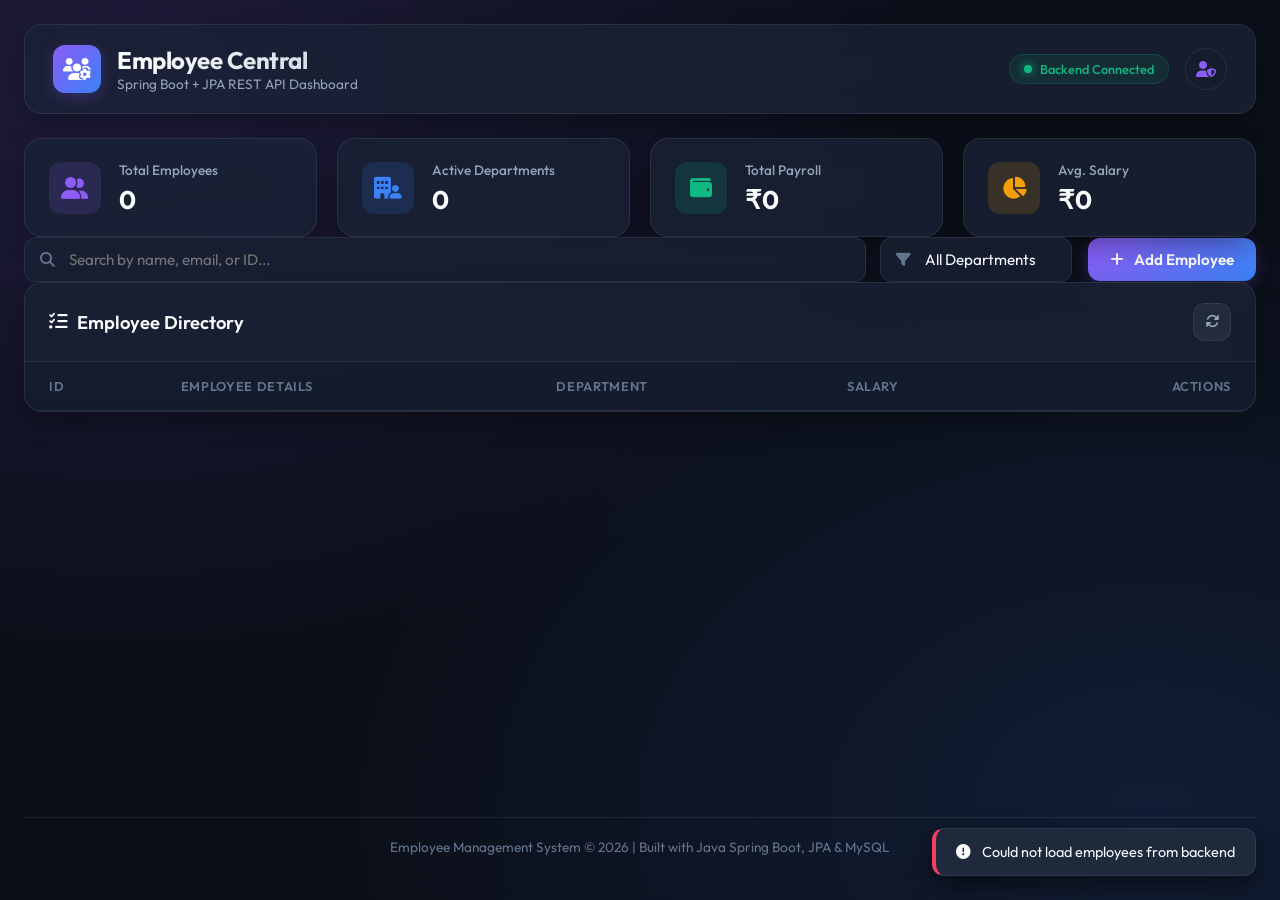
==== src/main/resources/static/index.html @ af94f106 "Initial commit: Employee Management System REST API & Web UI Dashboard" ====
<!DOCTYPE html>
<html lang="en">
<head>
    <meta charset="UTF-8">
    <meta name="viewport" content="width=device-width, initial-scale=1.0">
    <title>Employee Management System | Admin Dashboard</title>
    <meta name="description" content="Manage company employees, departments, and payroll with real-time REST API integration.">
    <!-- Google Fonts -->
    <link rel="preconnect" href="https://fonts.googleapis.com">
    <link rel="preconnect" href="https://fonts.gstatic.com" crossorigin>
    <link href="https://fonts.googleapis.com/css2?family=Outfit:wght@300;400;500;600;700&display=swap" rel="stylesheet">
    <!-- FontAwesome Icons -->
    <link rel="stylesheet" href="https://cdnjs.cloudflare.com/ajax/libs/font-awesome/6.4.0/css/all.min.css">
    <!-- Custom CSS -->
    <link rel="stylesheet" href="styles.css">
</head>
<body>
    <div class="app-container">
        <!-- Top Navbar -->
        <header class="navbar">
            <div class="brand">
                <div class="brand-icon">
                    <i class="fa-solid fa-users-gear"></i>
                </div>
                <div class="brand-text">
                    <h1>Employee Central</h1>
                    <p>Spring Boot + JPA REST API Dashboard</p>
                </div>
            </div>
            <div class="user-profile">
                <div class="status-indicator">
                    <span class="pulse-dot"></span>
                    <span class="status-text">Backend Connected</span>
                </div>
                <div class="avatar">
                    <i class="fa-solid fa-user-shield"></i>
                </div>
            </div>
        </header>

        <!-- Main Content -->
        <main class="main-content">
            <!-- Stats Dashboard Banner -->
            <section class="stats-grid">
                <div class="stat-card">
                    <div class="stat-icon purple">
                        <i class="fa-solid fa-user-group"></i>
                    </div>
                    <div class="stat-info">
                        <span class="stat-label">Total Employees</span>
                        <h3 id="statTotalEmployees" class="stat-value">0</h3>
                    </div>
                </div>
                <div class="stat-card">
                    <div class="stat-icon blue">
                        <i class="fa-solid fa-building-user"></i>
                    </div>
                    <div class="stat-info">
                        <span class="stat-label">Active Departments</span>
                        <h3 id="statDepartments" class="stat-value">0</h3>
                    </div>
                </div>
                <div class="stat-card">
                    <div class="stat-icon green">
                        <i class="fa-solid fa-wallet"></i>
                    </div>
                    <div class="stat-info">
                        <span class="stat-label">Total Payroll</span>
                        <h3 id="statTotalPayroll" class="stat-value">₹0</h3>
                    </div>
                </div>
                <div class="stat-card">
                    <div class="stat-icon orange">
                        <i class="fa-solid fa-chart-pie"></i>
                    </div>
                    <div class="stat-info">
                        <span class="stat-label">Avg. Salary</span>
                        <h3 id="statAvgSalary" class="stat-value">₹0</h3>
                    </div>
                </div>
            </section>

            <!-- Control Bar (Filter & Add Button) -->
            <section class="control-bar">
                <div class="search-filter-group">
                    <div class="search-box">
                        <i class="fa-solid fa-magnifying-glass"></i>
                        <input type="text" id="searchInput" placeholder="Search by name, email, or ID...">
                    </div>
                    <div class="select-box">
                        <i class="fa-solid fa-filter"></i>
                        <select id="departmentFilter">
                            <option value="ALL">All Departments</option>
                            <option value="IT">IT</option>
                            <option value="HR">HR</option>
                            <option value="Finance">Finance</option>
                            <option value="Marketing">Marketing</option>
                            <option value="Engineering">Engineering</option>
                            <option value="Sales">Sales</option>
                        </select>
                    </div>
                </div>
                <button id="openAddModalBtn" class="btn btn-primary">
                    <i class="fa-solid fa-plus"></i>
                    <span>Add Employee</span>
                </button>
            </section>

            <!-- Table Card Container -->
            <section class="table-card">
                <div class="table-header">
                    <h2><i class="fa-solid fa-list-check"></i> Employee Directory</h2>
                    <button id="refreshBtn" class="btn-icon" title="Refresh Data">
                        <i class="fa-solid fa-arrows-rotate"></i>
                    </button>
                </div>
                <div class="table-responsive">
                    <table class="data-table">
                        <thead>
                            <tr>
                                <th>ID</th>
                                <th>Employee Details</th>
                                <th>Department</th>
                                <th>Salary</th>
                                <th class="text-right">Actions</th>
                            </tr>
                        </thead>
                        <tbody id="employeeTableBody">
                            <!-- Table Rows rendered dynamically via app.js -->
                        </tbody>
                    </table>
                    <div id="emptyState" class="empty-state hidden">
                        <div class="empty-icon">
                            <i class="fa-solid fa-folder-open"></i>
                        </div>
                        <h3>No Employees Found</h3>
                        <p>No records match your search or filter criteria. Click "Add Employee" to create one.</p>
                    </div>
                </div>
            </section>
        </main>

        <!-- Footer -->
        <footer class="footer">
            <p>Employee Management System &copy; 2026 | Built with Java Spring Boot, JPA & MySQL</p>
        </footer>
    </div>

    <!-- Modal Form (Add / Edit Employee) -->
    <div id="employeeModal" class="modal-backdrop hidden">
        <div class="modal-card">
            <div class="modal-header">
                <h3 id="modalTitle"><i class="fa-solid fa-user-plus"></i> Add New Employee</h3>
                <button id="closeModalBtn" class="close-btn">&times;</button>
            </div>
            <form id="employeeForm">
                <input type="hidden" id="empId">
                <div class="modal-body">
                    <div class="form-group">
                        <label for="empName"><i class="fa-solid fa-user"></i> Full Name</label>
                        <input type="text" id="empName" placeholder="e.g. Rahul Sharma" required>
                    </div>
                    <div class="form-group">
                        <label for="empEmail"><i class="fa-solid fa-envelope"></i> Email Address</label>
                        <input type="email" id="empEmail" placeholder="e.g. rahul@gmail.com" required>
                    </div>
                    <div class="form-row">
                        <div class="form-group">
                            <label for="empDepartment"><i class="fa-solid fa-building"></i> Department</label>
                            <select id="empDepartment" required>
                                <option value="" disabled selected>Select Department</option>
                                <option value="IT">IT</option>
                                <option value="HR">HR</option>
                                <option value="Finance">Finance</option>
                                <option value="Marketing">Marketing</option>
                                <option value="Engineering">Engineering</option>
                                <option value="Sales">Sales</option>
                            </select>
                        </div>
                        <div class="form-group">
                            <label for="empSalary"><i class="fa-solid fa-indian-rupee-sign"></i> Salary (₹)</label>
                            <input type="number" id="empSalary" placeholder="e.g. 50000" min="0" step="500" required>
                        </div>
                    </div>
                </div>
                <div class="modal-footer">
                    <button type="button" id="cancelModalBtn" class="btn btn-secondary">Cancel</button>
                    <button type="submit" id="saveEmployeeBtn" class="btn btn-primary">
                        <i class="fa-solid fa-floppy-disk"></i> Save Employee
                    </button>
                </div>
            </form>
        </div>
    </div>

    <!-- Confirm Delete Modal -->
    <div id="deleteModal" class="modal-backdrop hidden">
        <div class="modal-card modal-sm">
            <div class="modal-header danger">
                <h3><i class="fa-solid fa-triangle-exclamation"></i> Confirm Delete</h3>
                <button id="closeDeleteModalBtn" class="close-btn">&times;</button>
            </div>
            <div class="modal-body">
                <p>Are you sure you want to delete <strong id="deleteEmpName">Employee</strong>?</p>
                <p class="sub-text">This action cannot be undone.</p>
            </div>
            <div class="modal-footer">
                <button id="cancelDeleteBtn" class="btn btn-secondary">Cancel</button>
                <button id="confirmDeleteBtn" class="btn btn-danger">
                    <i class="fa-solid fa-trash-can"></i> Delete
                </button>
            </div>
        </div>
    </div>

    <!-- Toast Notifications Container -->
    <div id="toastContainer" class="toast-container"></div>

    <!-- Application Script -->
    <script src="app.js"></script>
</body>
</html>
---- src/main/resources/static/styles.css ----
/* Root Variables & Color Tokens */
:root {
    --bg-primary: #0b0f19;
    --bg-surface: #151c2c;
    --bg-card: rgba(26, 35, 54, 0.75);
    --border-color: rgba(255, 255, 255, 0.08);
    --border-focus: #8b5cf6;
    
    --text-primary: #f8fafc;
    --text-secondary: #94a3b8;
    --text-muted: #64748b;

    --accent-purple: #8b5cf6;
    --accent-purple-glow: rgba(139, 92, 246, 0.25);
    --accent-blue: #3b82f6;
    --accent-green: #10b981;
    --accent-orange: #f59e0b;
    --accent-rose: #f43f5e;

    --radius-sm: 8px;
    --radius-md: 12px;
    --radius-lg: 18px;
    --radius-full: 9999px;

    --transition: all 0.25s cubic-bezier(0.4, 0, 0.2, 1);
    --shadow-card: 0 10px 30px -5px rgba(0, 0, 0, 0.4);
    --glass-backdrop: blur(16px);
}

/* Reset & Global Styles */
* {
    margin: 0;
    padding: 0;
    box-sizing: border-box;
}

body {
    font-family: 'Outfit', -apple-system, BlinkMacSystemFont, sans-serif;
    background-color: var(--bg-primary);
    background-image: 
        radial-gradient(at 10% 10%, rgba(139, 92, 246, 0.15) 0px, transparent 50%),
        radial-gradient(at 90% 90%, rgba(59, 130, 246, 0.12) 0px, transparent 50%);
    background-attachment: fixed;
    color: var(--text-primary);
    min-height: 100vh;
    display: flex;
    flex-direction: column;
}

/* Layout Container */
.app-container {
    max-width: 1280px;
    margin: 0 auto;
    width: 100%;
    padding: 24px;
    display: flex;
    flex-direction: column;
    gap: 24px;
    flex: 1;
}

/* Header & Navbar */
.navbar {
    display: flex;
    justify-content: space-between;
    align-items: center;
    padding: 20px 28px;
    background: var(--bg-card);
    backdrop-filter: var(--glass-backdrop);
    border: 1px solid var(--border-color);
    border-radius: var(--radius-lg);
    box-shadow: var(--shadow-card);
}

.brand {
    display: flex;
    align-items: center;
    gap: 16px;
}

.brand-icon {
    width: 48px;
    height: 48px;
    background: linear-gradient(135deg, var(--accent-purple), var(--accent-blue));
    border-radius: var(--radius-md);
    display: flex;
    align-items: center;
    justify-content: center;
    font-size: 22px;
    color: #fff;
    box-shadow: 0 4px 15px var(--accent-purple-glow);
}

.brand-text h1 {
    font-size: 1.5rem;
    font-weight: 700;
    letter-spacing: -0.02em;
    background: linear-gradient(135deg, #ffffff, #cbd5e1);
    -webkit-background-clip: text;
    -webkit-text-fill-color: transparent;
}

.brand-text p {
    font-size: 0.85rem;
    color: var(--text-secondary);
}

.user-profile {
    display: flex;
    align-items: center;
    gap: 16px;
}

.status-indicator {
    display: flex;
    align-items: center;
    gap: 8px;
    background: rgba(16, 185, 129, 0.1);
    border: 1px solid rgba(16, 185, 129, 0.2);
    padding: 6px 14px;
    border-radius: var(--radius-full);
}

.pulse-dot {
    width: 8px;
    height: 8px;
    background-color: var(--accent-green);
    border-radius: 50%;
    box-shadow: 0 0 10px var(--accent-green);
    animation: pulse 2s infinite;
}

@keyframes pulse {
    0% { transform: scale(0.95); box-shadow: 0 0 0 0 rgba(16, 185, 129, 0.7); }
    70% { transform: scale(1); box-shadow: 0 0 0 8px rgba(16, 185, 129, 0); }
    100% { transform: scale(0.95); box-shadow: 0 0 0 0 rgba(16, 185, 129, 0); }
}

.status-text {
    font-size: 0.8rem;
    font-weight: 500;
    color: var(--accent-green);
}

.avatar {
    width: 42px;
    height: 42px;
    border-radius: 50%;
    background: var(--bg-surface);
    border: 1px solid var(--border-color);
    display: flex;
    align-items: center;
    justify-content: center;
    color: var(--accent-purple);
}

/* Statistics Grid */
.stats-grid {
    display: grid;
    grid-template-columns: repeat(auto-fit, minmax(240px, 1fr));
    gap: 20px;
}

.stat-card {
    background: var(--bg-card);
    backdrop-filter: var(--glass-backdrop);
    border: 1px solid var(--border-color);
    border-radius: var(--radius-lg);
    padding: 20px 24px;
    display: flex;
    align-items: center;
    gap: 18px;
    box-shadow: var(--shadow-card);
    transition: var(--transition);
}

.stat-card:hover {
    transform: translateY(-3px);
    border-color: rgba(255, 255, 255, 0.18);
}

.stat-icon {
    width: 52px;
    height: 52px;
    border-radius: var(--radius-md);
    display: flex;
    align-items: center;
    justify-content: center;
    font-size: 22px;
}

.stat-icon.purple { background: rgba(139, 92, 246, 0.15); color: var(--accent-purple); }
.stat-icon.blue { background: rgba(59, 130, 246, 0.15); color: var(--accent-blue); }
.stat-icon.green { background: rgba(16, 185, 129, 0.15); color: var(--accent-green); }
.stat-icon.orange { background: rgba(245, 158, 11, 0.15); color: var(--accent-orange); }

.stat-label {
    font-size: 0.85rem;
    color: var(--text-secondary);
    font-weight: 500;
}

.stat-value {
    font-size: 1.6rem;
    font-weight: 700;
    color: var(--text-primary);
    margin-top: 4px;
}

/* Control Bar (Search & Action Buttons) */
.control-bar {
    display: flex;
    justify-content: space-between;
    align-items: center;
    gap: 16px;
    flex-wrap: wrap;
}

.search-filter-group {
    display: flex;
    align-items: center;
    gap: 14px;
    flex: 1;
    min-width: 300px;
}

.search-box, .select-box {
    position: relative;
    display: flex;
    align-items: center;
}

.search-box {
    flex: 1;
}

.search-box i, .select-box i {
    position: absolute;
    left: 16px;
    color: var(--text-muted);
    font-size: 15px;
    pointer-events: none;
}

.search-box input, .select-box select {
    width: 100%;
    padding: 12px 16px 12px 44px;
    background: var(--bg-card);
    border: 1px solid var(--border-color);
    border-radius: var(--radius-md);
    color: var(--text-primary);
    font-family: inherit;
    font-size: 0.95rem;
    outline: none;
    transition: var(--transition);
}

.select-box select {
    appearance: none;
    cursor: pointer;
    padding-right: 36px;
    min-width: 180px;
}

.search-box input:focus, .select-box select:focus {
    border-color: var(--border-focus);
    box-shadow: 0 0 0 3px var(--accent-purple-glow);
}

/* Buttons */
.btn {
    padding: 12px 22px;
    border-radius: var(--radius-md);
    font-family: inherit;
    font-size: 0.95rem;
    font-weight: 600;
    cursor: pointer;
    display: inline-flex;
    align-items: center;
    gap: 10px;
    border: none;
    transition: var(--transition);
}

.btn-primary {
    background: linear-gradient(135deg, var(--accent-purple), var(--accent-blue));
    color: #ffffff;
    box-shadow: 0 4px 15px var(--accent-purple-glow);
}

.btn-primary:hover {
    opacity: 0.92;
    transform: translateY(-1px);
}

.btn-secondary {
    background: rgba(255, 255, 255, 0.08);
    color: var(--text-primary);
    border: 1px solid var(--border-color);
}

.btn-secondary:hover {
    background: rgba(255, 255, 255, 0.12);
}

.btn-danger {
    background: var(--accent-rose);
    color: #ffffff;
}

.btn-danger:hover {
    opacity: 0.9;
}

.btn-icon {
    width: 38px;
    height: 38px;
    border-radius: var(--radius-md);
    background: rgba(255, 255, 255, 0.06);
    border: 1px solid var(--border-color);
    color: var(--text-secondary);
    display: flex;
    align-items: center;
    justify-content: center;
    cursor: pointer;
    transition: var(--transition);
}

.btn-icon:hover {
    background: rgba(255, 255, 255, 0.12);
    color: var(--text-primary);
}

/* Action Buttons inside Table */
.action-btn {
    width: 32px;
    height: 32px;
    border-radius: var(--radius-sm);
    border: none;
    display: inline-flex;
    align-items: center;
    justify-content: center;
    cursor: pointer;
    font-size: 13px;
    transition: var(--transition);
    margin-left: 6px;
}

.action-btn.edit {
    background: rgba(59, 130, 246, 0.15);
    color: var(--accent-blue);
}

.action-btn.edit:hover {
    background: var(--accent-blue);
    color: #fff;
}

.action-btn.delete {
    background: rgba(244, 63, 94, 0.15);
    color: var(--accent-rose);
}

.action-btn.delete:hover {
    background: var(--accent-rose);
    color: #fff;
}

/* Employee Data Table */
.table-card {
    background: var(--bg-card);
    backdrop-filter: var(--glass-backdrop);
    border: 1px solid var(--border-color);
    border-radius: var(--radius-lg);
    box-shadow: var(--shadow-card);
    overflow: hidden;
}

.table-header {
    padding: 20px 24px;
    border-bottom: 1px solid var(--border-color);
    display: flex;
    justify-content: space-between;
    align-items: center;
}

.table-header h2 {
    font-size: 1.15rem;
    font-weight: 600;
    display: flex;
    align-items: center;
    gap: 10px;
    color: var(--text-primary);
}

.table-responsive {
    overflow-x: auto;
}

.data-table {
    width: 100%;
    border-collapse: collapse;
    text-align: left;
}

.data-table th, .data-table td {
    padding: 16px 24px;
    border-bottom: 1px solid var(--border-color);
}

.data-table th {
    font-size: 0.8rem;
    text-transform: uppercase;
    letter-spacing: 0.05em;
    color: var(--text-muted);
    font-weight: 600;
    background: rgba(15, 23, 42, 0.4);
}

.data-table tr:last-child td {
    border-bottom: none;
}

.data-table tbody tr {
    transition: var(--transition);
}

.data-table tbody tr:hover {
    background: rgba(255, 255, 255, 0.03);
}

.emp-info {
    display: flex;
    flex-direction: column;
}

.emp-name {
    font-weight: 600;
    color: var(--text-primary);
}

.emp-email {
    font-size: 0.85rem;
    color: var(--text-secondary);
}

.badge-dept {
    display: inline-block;
    padding: 4px 12px;
    border-radius: var(--radius-full);
    font-size: 0.8rem;
    font-weight: 600;
    background: rgba(139, 92, 246, 0.15);
    color: var(--accent-purple);
    border: 1px solid rgba(139, 92, 246, 0.3);
}

.badge-dept.IT { background: rgba(59, 130, 246, 0.15); color: #60a5fa; border-color: rgba(59, 130, 246, 0.3); }
.badge-dept.HR { background: rgba(236, 72, 153, 0.15); color: #f472b6; border-color: rgba(236, 72, 153, 0.3); }
.badge-dept.Finance { background: rgba(16, 185, 129, 0.15); color: #34d399; border-color: rgba(16, 185, 129, 0.3); }
.badge-dept.Marketing { background: rgba(245, 158, 11, 0.15); color: #fbbf24; border-color: rgba(245, 158, 11, 0.3); }

.salary-text {
    font-weight: 600;
    color: var(--text-primary);
}

.text-right {
    text-align: right;
}

/* Empty State */
.empty-state {
    padding: 60px 20px;
    text-align: center;
}

.empty-state.hidden {
    display: none;
}

.empty-icon {
    font-size: 48px;
    color: var(--text-muted);
    margin-bottom: 14px;
}

.empty-state h3 {
    font-size: 1.2rem;
    margin-bottom: 6px;
}

.empty-state p {
    font-size: 0.9rem;
    color: var(--text-secondary);
    max-width: 400px;
    margin: 0 auto;
}

/* Modal Dialog */
.modal-backdrop {
    position: fixed;
    top: 0;
    left: 0;
    width: 100vw;
    height: 100vh;
    background: rgba(11, 15, 25, 0.75);
    backdrop-filter: blur(8px);
    display: flex;
    align-items: center;
    justify-content: center;
    z-index: 1000;
    padding: 20px;
    opacity: 1;
    transition: var(--transition);
}

.modal-backdrop.hidden {
    opacity: 0;
    pointer-events: none;
}

.modal-card {
    background: #192238;
    border: 1px solid var(--border-color);
    border-radius: var(--radius-lg);
    width: 100%;
    max-width: 520px;
    box-shadow: 0 25px 50px -12px rgba(0, 0, 0, 0.6);
    transform: scale(1);
    transition: var(--transition);
    overflow: hidden;
}

.modal-card.modal-sm {
    max-width: 420px;
}

.modal-backdrop.hidden .modal-card {
    transform: scale(0.95);
}

.modal-header {
    padding: 20px 24px;
    border-bottom: 1px solid var(--border-color);
    display: flex;
    justify-content: space-between;
    align-items: center;
}

.modal-header.danger {
    border-bottom-color: rgba(244, 63, 94, 0.2);
}

.modal-header h3 {
    font-size: 1.15rem;
    font-weight: 600;
    display: flex;
    align-items: center;
    gap: 10px;
}

.close-btn {
    background: none;
    border: none;
    color: var(--text-muted);
    font-size: 24px;
    cursor: pointer;
    line-height: 1;
}

.close-btn:hover {
    color: var(--text-primary);
}

.modal-body {
    padding: 24px;
    display: flex;
    flex-direction: column;
    gap: 18px;
}

.form-group {
    display: flex;
    flex-direction: column;
    gap: 8px;
}

.form-row {
    display: grid;
    grid-template-columns: 1fr 1fr;
    gap: 16px;
}

.form-group label {
    font-size: 0.85rem;
    font-weight: 500;
    color: var(--text-secondary);
    display: flex;
    align-items: center;
    gap: 8px;
}

.form-group input, .form-group select {
    width: 100%;
    padding: 12px 14px;
    background: var(--bg-primary);
    border: 1px solid var(--border-color);
    border-radius: var(--radius-md);
    color: var(--text-primary);
    font-family: inherit;
    font-size: 0.95rem;
    outline: none;
    transition: var(--transition);
}

.form-group input:focus, .form-group select:focus {
    border-color: var(--border-focus);
    box-shadow: 0 0 0 3px var(--accent-purple-glow);
}

.modal-footer {
    padding: 18px 24px;
    background: rgba(15, 23, 42, 0.4);
    border-top: 1px solid var(--border-color);
    display: flex;
    justify-content: flex-end;
    gap: 12px;
}

.sub-text {
    font-size: 0.85rem;
    color: var(--text-muted);
    margin-top: 6px;
}

/* Toast Notifications */
.toast-container {
    position: fixed;
    bottom: 24px;
    right: 24px;
    display: flex;
    flex-direction: column;
    gap: 12px;
    z-index: 1100;
}

.toast {
    display: flex;
    align-items: center;
    gap: 12px;
    padding: 14px 20px;
    background: #1e293b;
    border: 1px solid var(--border-color);
    border-radius: var(--radius-md);
    box-shadow: 0 10px 25px rgba(0, 0, 0, 0.5);
    color: var(--text-primary);
    font-size: 0.9rem;
    animation: slideIn 0.3s ease-out forwards;
}

.toast.success { border-left: 4px solid var(--accent-green); }
.toast.error { border-left: 4px solid var(--accent-rose); }
.toast.info { border-left: 4px solid var(--accent-blue); }

@keyframes slideIn {
    from { transform: translateX(100%); opacity: 0; }
    to { transform: translateX(0); opacity: 1; }
}

/* Footer */
.footer {
    text-align: center;
    padding: 20px 0;
    color: var(--text-muted);
    font-size: 0.85rem;
    border-top: 1px solid var(--border-color);
    margin-top: auto;
}
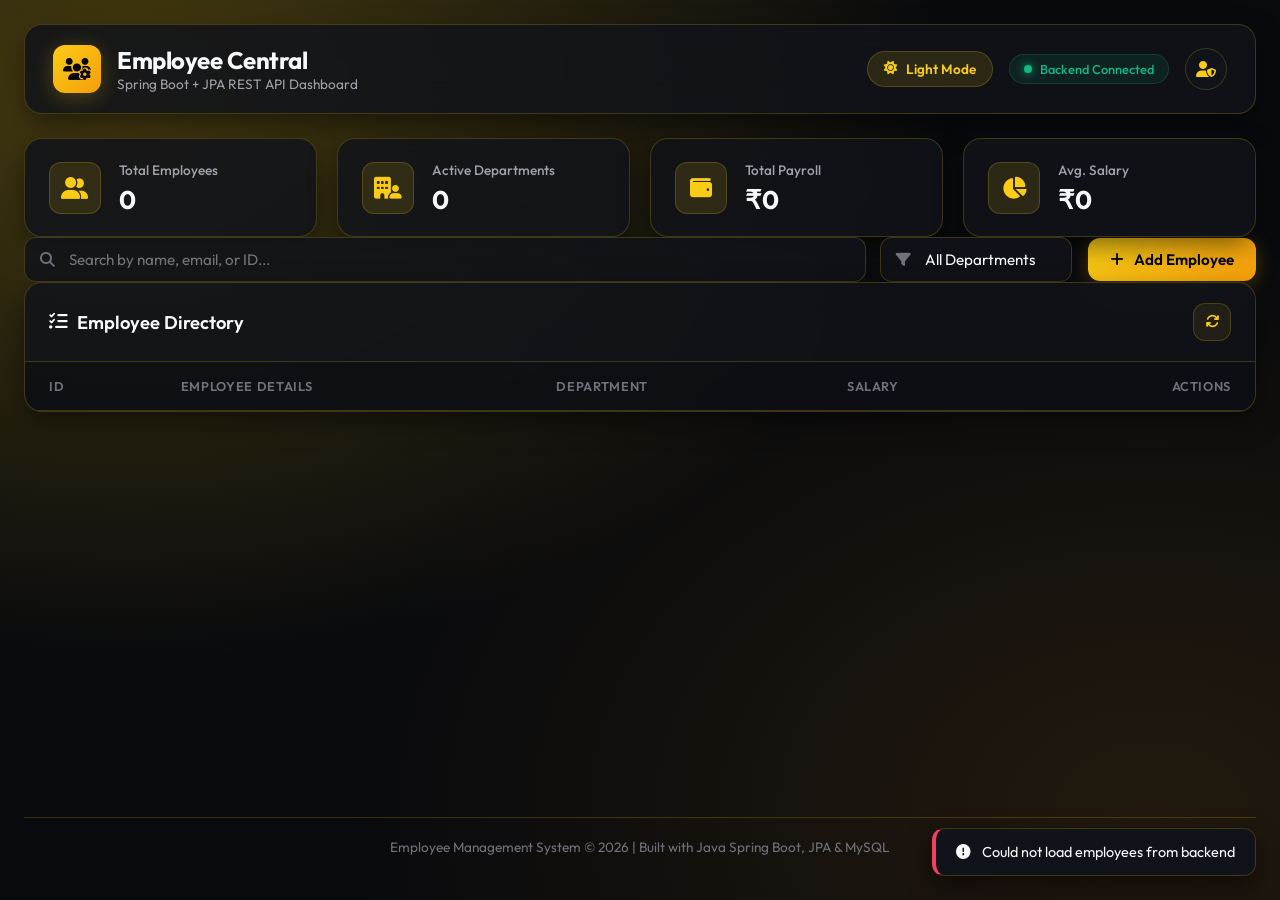
==== commit e1bb4464: "Update frontend with Black, Cyberpunk Yellow and Light Theme switcher" ====
--- a/src/main/resources/static/index.html
+++ b/src/main/resources/static/index.html
@@ -1,5 +1,5 @@
 <!DOCTYPE html>
-<html lang="en">
+<html lang="en" data-theme="dark">
 <head>
     <meta charset="UTF-8">
     <meta name="viewport" content="width=device-width, initial-scale=1.0">
@@ -28,6 +28,12 @@
                 </div>
             </div>
             <div class="user-profile">
+                <!-- Theme Switcher Button -->
+                <button id="themeToggleBtn" class="theme-toggle-btn" title="Toggle Light / Dark Theme">
+                    <i class="fa-solid fa-sun icon-sun"></i>
+                    <i class="fa-solid fa-moon icon-moon"></i>
+                    <span id="themeLabel">Light Mode</span>
+                </button>
                 <div class="status-indicator">
                     <span class="pulse-dot"></span>
                     <span class="status-text">Backend Connected</span>
@@ -43,7 +49,7 @@
             <!-- Stats Dashboard Banner -->
             <section class="stats-grid">
                 <div class="stat-card">
-                    <div class="stat-icon purple">
+                    <div class="stat-icon yellow">
                         <i class="fa-solid fa-user-group"></i>
                     </div>
                     <div class="stat-info">
@@ -52,7 +58,7 @@
                     </div>
                 </div>
                 <div class="stat-card">
-                    <div class="stat-icon blue">
+                    <div class="stat-icon amber">
                         <i class="fa-solid fa-building-user"></i>
                     </div>
                     <div class="stat-info">
@@ -61,7 +67,7 @@
                     </div>
                 </div>
                 <div class="stat-card">
-                    <div class="stat-icon green">
+                    <div class="stat-icon gold">
                         <i class="fa-solid fa-wallet"></i>
                     </div>
                     <div class="stat-info">
@@ -70,7 +76,7 @@
                     </div>
                 </div>
                 <div class="stat-card">
-                    <div class="stat-icon orange">
+                    <div class="stat-icon dark-yellow">
                         <i class="fa-solid fa-chart-pie"></i>
                     </div>
                     <div class="stat-info">
--- a/src/main/resources/static/styles.css
+++ b/src/main/resources/static/styles.css
@@ -1,20 +1,25 @@
-/* Root Variables & Color Tokens */
+/* ==========================================================================
+   Employee Management System - Black, Yellow & Light Theme System
+   ========================================================================== */
+
+/* Dark Mode Variables (Default - Obsidian Black & Cyberpunk Yellow) */
 :root {
-    --bg-primary: #0b0f19;
-    --bg-surface: #151c2c;
-    --bg-card: rgba(26, 35, 54, 0.75);
-    --border-color: rgba(255, 255, 255, 0.08);
-    --border-focus: #8b5cf6;
+    --bg-primary: #090a0d;
+    --bg-surface: #11131a;
+    --bg-card: rgba(17, 19, 26, 0.85);
+    --border-color: rgba(250, 204, 21, 0.2);
+    --border-focus: #facc15;
+
+    --text-primary: #f8fafc;
+    --text-secondary: #a1a1aa;
+    --text-muted: #71717a;
+
+    --accent-yellow: #facc15;
+    --accent-yellow-dark: #eab308;
+    --accent-yellow-glow: rgba(250, 204, 21, 0.25);
+    --accent-black: #000000;
     
-    --text-primary: #f8fafc;
-    --text-secondary: #94a3b8;
-    --text-muted: #64748b;
-
-    --accent-purple: #8b5cf6;
-    --accent-purple-glow: rgba(139, 92, 246, 0.25);
-    --accent-blue: #3b82f6;
     --accent-green: #10b981;
-    --accent-orange: #f59e0b;
     --accent-rose: #f43f5e;
 
     --radius-sm: 8px;
@@ -23,8 +28,28 @@
     --radius-full: 9999px;
 
     --transition: all 0.25s cubic-bezier(0.4, 0, 0.2, 1);
-    --shadow-card: 0 10px 30px -5px rgba(0, 0, 0, 0.4);
+    --shadow-card: 0 10px 30px -5px rgba(0, 0, 0, 0.6);
     --glass-backdrop: blur(16px);
+}
+
+/* Light Mode Variables */
+[data-theme="light"] {
+    --bg-primary: #f8fafc;
+    --bg-surface: #ffffff;
+    --bg-card: #ffffff;
+    --border-color: #e2e8f0;
+    --border-focus: #d97706;
+
+    --text-primary: #0f172a;
+    --text-secondary: #475569;
+    --text-muted: #94a3b8;
+
+    --accent-yellow: #d97706;
+    --accent-yellow-dark: #b45309;
+    --accent-yellow-glow: rgba(217, 119, 6, 0.2);
+    --accent-black: #ffffff;
+
+    --shadow-card: 0 10px 30px -5px rgba(0, 0, 0, 0.08);
 }
 
 /* Reset & Global Styles */
@@ -38,13 +63,14 @@
     font-family: 'Outfit', -apple-system, BlinkMacSystemFont, sans-serif;
     background-color: var(--bg-primary);
     background-image: 
-        radial-gradient(at 10% 10%, rgba(139, 92, 246, 0.15) 0px, transparent 50%),
-        radial-gradient(at 90% 90%, rgba(59, 130, 246, 0.12) 0px, transparent 50%);
+        radial-gradient(at 10% 10%, var(--accent-yellow-glow) 0px, transparent 50%),
+        radial-gradient(at 90% 90%, rgba(245, 158, 11, 0.1) 0px, transparent 50%);
     background-attachment: fixed;
     color: var(--text-primary);
     min-height: 100vh;
     display: flex;
     flex-direction: column;
+    transition: background-color 0.3s ease, color 0.3s ease;
 }
 
 /* Layout Container */
@@ -81,23 +107,21 @@
 .brand-icon {
     width: 48px;
     height: 48px;
-    background: linear-gradient(135deg, var(--accent-purple), var(--accent-blue));
+    background: linear-gradient(135deg, #facc15, #f59e0b);
     border-radius: var(--radius-md);
     display: flex;
     align-items: center;
     justify-content: center;
     font-size: 22px;
-    color: #fff;
-    box-shadow: 0 4px 15px var(--accent-purple-glow);
+    color: #000000;
+    box-shadow: 0 4px 20px var(--accent-yellow-glow);
 }
 
 .brand-text h1 {
     font-size: 1.5rem;
     font-weight: 700;
     letter-spacing: -0.02em;
-    background: linear-gradient(135deg, #ffffff, #cbd5e1);
-    -webkit-background-clip: text;
-    -webkit-text-fill-color: transparent;
+    color: var(--text-primary);
 }
 
 .brand-text p {
@@ -105,11 +129,39 @@
     color: var(--text-secondary);
 }
 
+/* User Profile & Theme Toggle */
 .user-profile {
     display: flex;
     align-items: center;
     gap: 16px;
 }
+
+.theme-toggle-btn {
+    display: flex;
+    align-items: center;
+    gap: 8px;
+    padding: 8px 16px;
+    background: rgba(250, 204, 21, 0.12);
+    border: 1px solid var(--border-color);
+    border-radius: var(--radius-full);
+    color: var(--accent-yellow);
+    font-family: inherit;
+    font-size: 0.85rem;
+    font-weight: 600;
+    cursor: pointer;
+    transition: var(--transition);
+}
+
+.theme-toggle-btn:hover {
+    background: var(--accent-yellow);
+    color: #000000;
+    box-shadow: 0 0 15px var(--accent-yellow-glow);
+}
+
+[data-theme="dark"] .icon-sun { display: inline-block; }
+[data-theme="dark"] .icon-moon { display: none; }
+[data-theme="light"] .icon-sun { display: none; }
+[data-theme="light"] .icon-moon { display: inline-block; }
 
 .status-indicator {
     display: flex;
@@ -151,7 +203,7 @@
     display: flex;
     align-items: center;
     justify-content: center;
-    color: var(--accent-purple);
+    color: var(--accent-yellow);
 }
 
 /* Statistics Grid */
@@ -176,7 +228,7 @@
 
 .stat-card:hover {
     transform: translateY(-3px);
-    border-color: rgba(255, 255, 255, 0.18);
+    border-color: var(--accent-yellow);
 }
 
 .stat-icon {
@@ -187,12 +239,10 @@
     align-items: center;
     justify-content: center;
     font-size: 22px;
-}
-
-.stat-icon.purple { background: rgba(139, 92, 246, 0.15); color: var(--accent-purple); }
-.stat-icon.blue { background: rgba(59, 130, 246, 0.15); color: var(--accent-blue); }
-.stat-icon.green { background: rgba(16, 185, 129, 0.15); color: var(--accent-green); }
-.stat-icon.orange { background: rgba(245, 158, 11, 0.15); color: var(--accent-orange); }
+    background: rgba(250, 204, 21, 0.12);
+    color: var(--accent-yellow);
+    border: 1px solid var(--border-color);
+}
 
 .stat-label {
     font-size: 0.85rem;
@@ -264,7 +314,7 @@
 
 .search-box input:focus, .select-box select:focus {
     border-color: var(--border-focus);
-    box-shadow: 0 0 0 3px var(--accent-purple-glow);
+    box-shadow: 0 0 0 3px var(--accent-yellow-glow);
 }
 
 /* Buttons */
@@ -283,13 +333,13 @@
 }
 
 .btn-primary {
-    background: linear-gradient(135deg, var(--accent-purple), var(--accent-blue));
-    color: #ffffff;
-    box-shadow: 0 4px 15px var(--accent-purple-glow);
+    background: linear-gradient(135deg, #facc15, #f59e0b);
+    color: #000000;
+    box-shadow: 0 4px 20px var(--accent-yellow-glow);
 }
 
 .btn-primary:hover {
-    opacity: 0.92;
+    background: linear-gradient(135deg, #fef08a, #facc15);
     transform: translateY(-1px);
 }
 
@@ -300,7 +350,7 @@
 }
 
 .btn-secondary:hover {
-    background: rgba(255, 255, 255, 0.12);
+    background: rgba(255, 255, 255, 0.14);
 }
 
 .btn-danger {
@@ -316,9 +366,9 @@
     width: 38px;
     height: 38px;
     border-radius: var(--radius-md);
-    background: rgba(255, 255, 255, 0.06);
-    border: 1px solid var(--border-color);
-    color: var(--text-secondary);
+    background: rgba(250, 204, 21, 0.08);
+    border: 1px solid var(--border-color);
+    color: var(--accent-yellow);
     display: flex;
     align-items: center;
     justify-content: center;
@@ -327,8 +377,8 @@
 }
 
 .btn-icon:hover {
-    background: rgba(255, 255, 255, 0.12);
-    color: var(--text-primary);
+    background: var(--accent-yellow);
+    color: #000000;
 }
 
 /* Action Buttons inside Table */
@@ -347,13 +397,13 @@
 }
 
 .action-btn.edit {
-    background: rgba(59, 130, 246, 0.15);
-    color: var(--accent-blue);
+    background: rgba(250, 204, 21, 0.15);
+    color: var(--accent-yellow);
 }
 
 .action-btn.edit:hover {
-    background: var(--accent-blue);
-    color: #fff;
+    background: var(--accent-yellow);
+    color: #000000;
 }
 
 .action-btn.delete {
@@ -363,7 +413,7 @@
 
 .action-btn.delete:hover {
     background: var(--accent-rose);
-    color: #fff;
+    color: #ffffff;
 }
 
 /* Employee Data Table */
@@ -414,7 +464,11 @@
     letter-spacing: 0.05em;
     color: var(--text-muted);
     font-weight: 600;
-    background: rgba(15, 23, 42, 0.4);
+    background: rgba(0, 0, 0, 0.2);
+}
+
+[data-theme="light"] .data-table th {
+    background: rgba(0, 0, 0, 0.03);
 }
 
 .data-table tr:last-child td {
@@ -426,7 +480,7 @@
 }
 
 .data-table tbody tr:hover {
-    background: rgba(255, 255, 255, 0.03);
+    background: rgba(250, 204, 21, 0.05);
 }
 
 .emp-info {
@@ -450,15 +504,10 @@
     border-radius: var(--radius-full);
     font-size: 0.8rem;
     font-weight: 600;
-    background: rgba(139, 92, 246, 0.15);
-    color: var(--accent-purple);
-    border: 1px solid rgba(139, 92, 246, 0.3);
-}
-
-.badge-dept.IT { background: rgba(59, 130, 246, 0.15); color: #60a5fa; border-color: rgba(59, 130, 246, 0.3); }
-.badge-dept.HR { background: rgba(236, 72, 153, 0.15); color: #f472b6; border-color: rgba(236, 72, 153, 0.3); }
-.badge-dept.Finance { background: rgba(16, 185, 129, 0.15); color: #34d399; border-color: rgba(16, 185, 129, 0.3); }
-.badge-dept.Marketing { background: rgba(245, 158, 11, 0.15); color: #fbbf24; border-color: rgba(245, 158, 11, 0.3); }
+    background: rgba(250, 204, 21, 0.15);
+    color: var(--accent-yellow);
+    border: 1px solid var(--border-color);
+}
 
 .salary-text {
     font-weight: 600;
@@ -481,7 +530,7 @@
 
 .empty-icon {
     font-size: 48px;
-    color: var(--text-muted);
+    color: var(--accent-yellow);
     margin-bottom: 14px;
 }
 
@@ -504,7 +553,7 @@
     left: 0;
     width: 100vw;
     height: 100vh;
-    background: rgba(11, 15, 25, 0.75);
+    background: rgba(0, 0, 0, 0.8);
     backdrop-filter: blur(8px);
     display: flex;
     align-items: center;
@@ -521,12 +570,12 @@
 }
 
 .modal-card {
-    background: #192238;
+    background: var(--bg-surface);
     border: 1px solid var(--border-color);
     border-radius: var(--radius-lg);
     width: 100%;
     max-width: 520px;
-    box-shadow: 0 25px 50px -12px rgba(0, 0, 0, 0.6);
+    box-shadow: 0 25px 50px -12px rgba(0, 0, 0, 0.8);
     transform: scale(1);
     transition: var(--transition);
     overflow: hidden;
@@ -558,6 +607,7 @@
     display: flex;
     align-items: center;
     gap: 10px;
+    color: var(--text-primary);
 }
 
 .close-btn {
@@ -570,7 +620,7 @@
 }
 
 .close-btn:hover {
-    color: var(--text-primary);
+    color: var(--accent-yellow);
 }
 
 .modal-body {
@@ -604,7 +654,7 @@
 .form-group input, .form-group select {
     width: 100%;
     padding: 12px 14px;
-    background: var(--bg-primary);
+    background: var(--bg-card);
     border: 1px solid var(--border-color);
     border-radius: var(--radius-md);
     color: var(--text-primary);
@@ -616,12 +666,12 @@
 
 .form-group input:focus, .form-group select:focus {
     border-color: var(--border-focus);
-    box-shadow: 0 0 0 3px var(--accent-purple-glow);
+    box-shadow: 0 0 0 3px var(--accent-yellow-glow);
 }
 
 .modal-footer {
     padding: 18px 24px;
-    background: rgba(15, 23, 42, 0.4);
+    background: rgba(0, 0, 0, 0.2);
     border-top: 1px solid var(--border-color);
     display: flex;
     justify-content: flex-end;
@@ -650,7 +700,7 @@
     align-items: center;
     gap: 12px;
     padding: 14px 20px;
-    background: #1e293b;
+    background: var(--bg-surface);
     border: 1px solid var(--border-color);
     border-radius: var(--radius-md);
     box-shadow: 0 10px 25px rgba(0, 0, 0, 0.5);
@@ -659,9 +709,9 @@
     animation: slideIn 0.3s ease-out forwards;
 }
 
-.toast.success { border-left: 4px solid var(--accent-green); }
+.toast.success { border-left: 4px solid var(--accent-yellow); }
 .toast.error { border-left: 4px solid var(--accent-rose); }
-.toast.info { border-left: 4px solid var(--accent-blue); }
+.toast.info { border-left: 4px solid var(--accent-yellow); }
 
 @keyframes slideIn {
     from { transform: translateX(100%); opacity: 0; }
